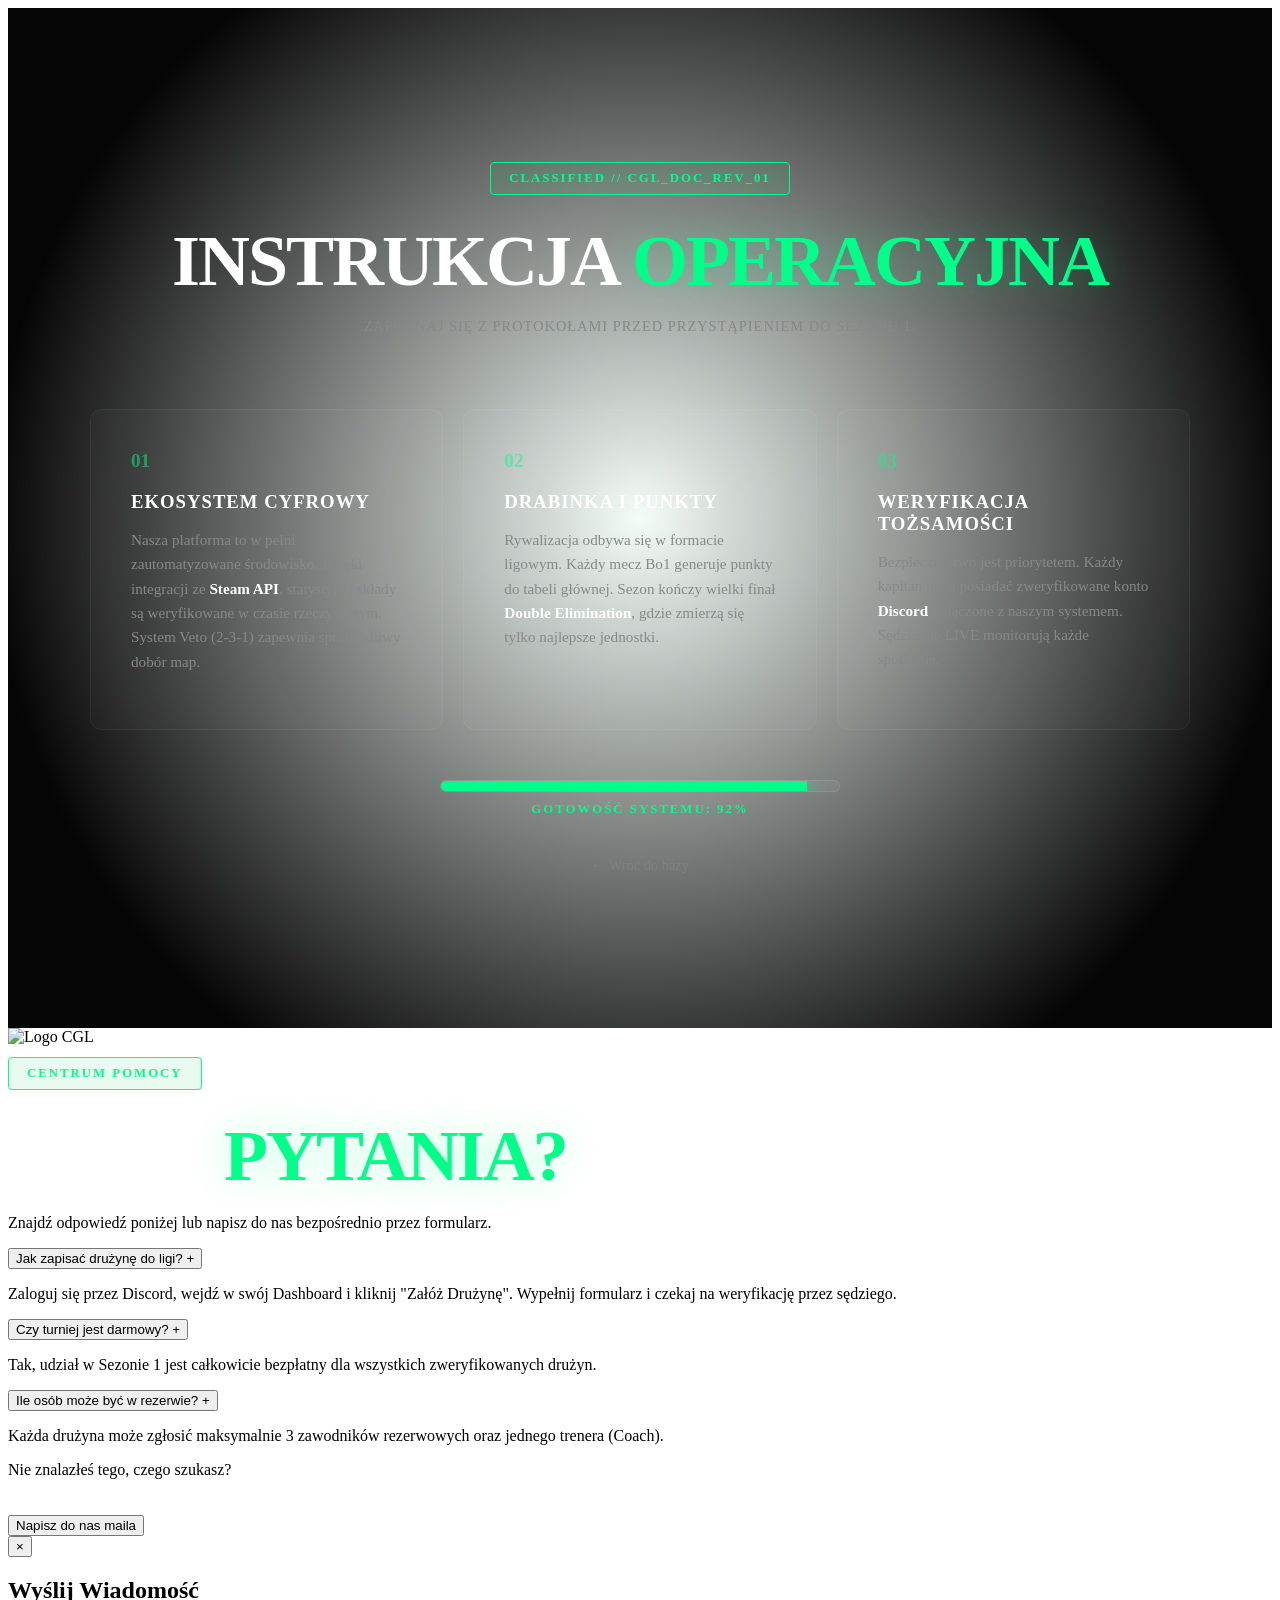
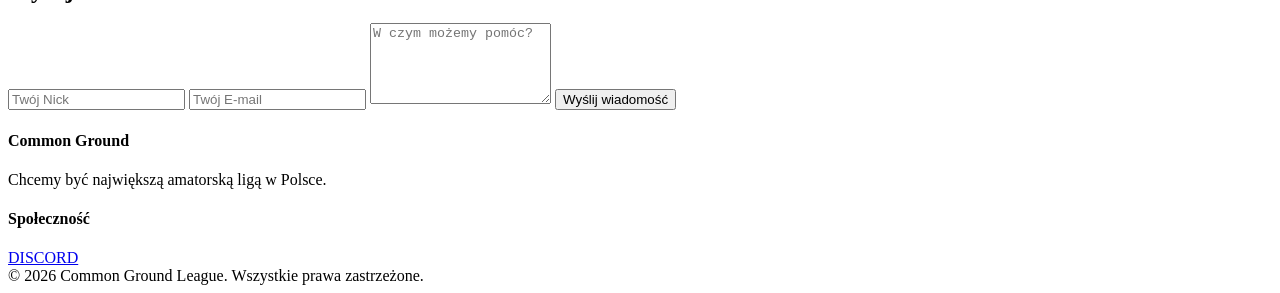
==== faq2.html @ c79f5b94 "Add files via upload" ====
<!DOCTYPE html>
<html lang="pl">
<head>
    <meta charset="UTF-8">
    <meta name="viewport" content="width=device-width, initial-scale=1.0">
    <title>Instrukcja Operacyjna | CGL</title>
    <link rel="stylesheet" href="style2.css">
    <link rel="stylesheet" href="faq2.css">
    <link href="https://fonts.googleapis.com/css2?family=Inter:wght@400;700;900&display=swap" rel="stylesheet">
</head>
<body>
    <div class="stars"></div>
    <div class="twinkling"></div>

    <div class="manual-container">
        
        <header class="manual-header">
            <div class="badge">CLASSIFIED // CGL_DOC_REV_01</div>
            
            <h1>INSTRUKCJA <span>OPERACYJNA</span></h1>
            <p class="description">ZAPOZNAJ SIĘ Z PROTOKOŁAMI PRZED PRZYSTĄPIENIEM DO SEZONU 1.</p>
        </header>

        <div class="manual-grid">
            <div class="manual-card">
                <div class="card-num">01</div>
                <h3>EKOSYSTEM CYFROWY</h3>
                <p>Nasza platforma to w pełni zautomatyzowane środowisko. Dzięki integracji ze <strong>Steam API</strong>, statystyki i składy są weryfikowane w czasie rzeczywistym. System Veto (2-3-1) zapewnia sprawiedliwy dobór map.</p>
            </div>

            <div class="manual-card">
                <div class="card-num">02</div>
                <h3>DRABINKA I PUNKTY</h3>
                <p>Rywalizacja odbywa się w formacie ligowym. Każdy mecz Bo1 generuje punkty do tabeli głównej. Sezon kończy wielki finał <strong>Double Elimination</strong>, gdzie zmierzą się tylko najlepsze jednostki.</p>
            </div>

            <div class="manual-card">
                <div class="card-num">03</div>
                <h3>WERYFIKACJA TOŻSAMOŚCI</h3>
                <p>Bezpieczeństwo jest priorytetem. Każdy kapitan musi posiadać zweryfikowane konto <strong>Discord</strong> połączone z naszym systemem. Sędziowie LIVE monitorują każde spotkanie.</p>
            </div>
        </div>

        <div class="system-status">
            <div class="progress-container">
                <div class="progress-bar-fill"></div>
            </div>
            <div class="status-text">GOTOWOŚĆ SYSTEMU: 92%</div>
        </div>

        <a href="index2.html" class="btn-back">← Wróć do bazy</a>

    </div>
</body>
</html><!DOCTYPE html>
<html lang="pl">
<head>
    <meta charset="UTF-8">
    <meta name="viewport" content="width=device-width, initial-scale=1.0">
    <title>FAQ & Kontakt | Common Ground</title>
    <link rel="stylesheet" href="global.css">
    <link rel="stylesheet" href="faq.css">
    <link href="https://fonts.googleapis.com/css2?family=Inter:wght@400;700;900&display=swap" rel="stylesheet">
</head>
<body>
    <nav class="navbar">
        <img src="logoliga.jpg" alt="Logo CGL" class="nav-logo">
       
    </nav>

    <main class="faq-page">
        <header class="faq-header">
            <h2 class="badge">CENTRUM POMOCY</h2>
            <h1>Masz <span>Pytania?</span></h1>
            <p>Znajdź odpowiedź poniżej lub napisz do nas bezpośrednio przez formularz.</p>
        </header>

        <section class="faq-wrapper">
            <div class="faq-item">
                <button class="faq-question">Jak zapisać drużynę do ligi? <span class="icon">+</span></button>
                <div class="faq-answer">
                    <p>Zaloguj się przez Discord, wejdź w swój Dashboard i kliknij "Załóż Drużynę". Wypełnij formularz i czekaj na weryfikację przez sędziego.</p>
                </div>
            </div>

            <div class="faq-item">
                <button class="faq-question">Czy turniej jest darmowy? <span class="icon">+</span></button>
                <div class="faq-answer">
                    <p>Tak, udział w Sezonie 1 jest całkowicie bezpłatny dla wszystkich zweryfikowanych drużyn.</p>
                </div>
            </div>

            <div class="faq-item">
                <button class="faq-question">Ile osób może być w rezerwie? <span class="icon">+</span></button>
                <div class="faq-answer">
                    <p>Każda drużyna może zgłosić maksymalnie 3 zawodników rezerwowych oraz jednego trenera (Coach).</p>
                </div>
            </div>
        </section>

        <section class="faq-support">
            <p>Nie znalazłeś tego, czego szukasz?</p>
            <button id="open-modal" class="btn-main" style="max-width: 300px; margin: 20px auto 0;">Napisz do nas maila</button>
        </section>
    </main>

    <div id="contact-modal" class="modal-overlay">
        <div class="modal-content">
            <button id="close-modal" class="close-btn">&times;</button>
            <div class="support-box">
                <h2>Wyślij <span>Wiadomość</span></h2>
                <form class="support-form" id="contact-form">
                    <input type="text" name="user_name" placeholder="Twój Nick" required>
                    <input type="email" name="user_email" placeholder="Twój E-mail" required>
                    <textarea name="message" placeholder="W czym możemy pomóc?" rows="5" required></textarea>
                    <button type="submit" id="contact-btn" class="btn-main">Wyślij wiadomość</button>
                </form>
            </div>
        </div>
    </div>

    <footer class="main-footer">
        <div class="footer-content">
            <div class="footer-section">
                <h4>Common Ground</h4>
                <p>Chcemy być największą amatorską ligą w Polsce.</p>
            </div>
            <div class="footer-section">
                <h4>Społeczność</h4>
                <div class="social-icons">
                    <a href="https://discord.gg/bw7rSeSnJS" class="social-btn discord-footer">DISCORD</a>
                </div>
            </div>
        </div>
        <div class="footer-bottom">
            &copy; 2026 Common Ground League. Wszystkie prawa zastrzeżone.
        </div>
    </footer>

    <script type="text/javascript" src="https://cdn.jsdelivr.net/npm/@emailjs/browser@3/dist/email.min.js"></script>
    <script>
        // 1. FAQ ACCORDION
        document.querySelectorAll('.faq-question').forEach(button => {
            button.addEventListener('click', () => {
                const faqItem = button.parentElement;
                faqItem.classList.toggle('active');
                const icon = faqItem.querySelector('.icon');
                icon.textContent = faqItem.classList.contains('active') ? '−' : '+';
            });
        });

        // 2. MODAL LOGIC
        const modal = document.getElementById('contact-modal');
        const openBtn = document.getElementById('open-modal');
        const closeBtn = document.getElementById('close-modal');

        openBtn.onclick = () => modal.classList.add('show');
        closeBtn.onclick = () => modal.classList.remove('show');
        window.onclick = (e) => { if (e.target == modal) modal.classList.remove('show'); }

        // 3. EMAIL JS
        (function(){ emailjs.init("6OImYRC4XRBs0d7pJ"); })();

        document.getElementById('contact-form').addEventListener('submit', function(e) {
            e.preventDefault();
            const btn = document.getElementById('contact-btn');
            btn.innerText = 'Wysyłanie...';
            btn.disabled = true;

            emailjs.sendForm('service_0e18ako', 'template_jlpjlck', this)
                .then(() => {
                    alert('Wiadomość wysłana!');
                    modal.classList.remove('show');
                    btn.innerText = 'Wyślij wiadomość';
                    btn.disabled = false;
                    this.reset();
                }, (err) => {
                    alert('Błąd: ' + JSON.stringify(err));
                    btn.disabled = false;
                    btn.innerText = 'Wyślij wiadomość';
                });
        });

        // 4. DISCORD AUTH UI (POŁĄCZONE I NAPRAWIONE)
        document.addEventListener('DOMContentLoaded', () => {
            const user = JSON.parse(localStorage.getItem('cgl_user'));
            const authContainer = document.getElementById('nav-auth-container');

            if (user && authContainer) {
                const avatarUrl = user.avatar 
                    ? `https://cdn.discordapp.com/avatars/${user.id}/${user.avatar}.png`
                    : 'https://cdn.discordapp.com/embed/avatars/0.png';

                authContainer.innerHTML = `
                    <div class="user-pill" onclick="window.location.href='dashboard.html'" style="cursor:pointer">
                        <img src="${avatarUrl}" class="user-avatar" style="width:30px; border-radius:50%; margin-right:10px;">
                        <span class="user-nick" style="font-weight:bold">${user.username}</span>
                    </div>
                `;
            }
        });
    </script>
</body>
</html>
---- faq2.css ----
/* --- IMPORT ZMIENNYCH Z TWOJEGO STYLU --- */
:root {
    --primary-green: #00ff88;
    --bg-dark: #050505;
    --accent-glow: rgba(0, 255, 136, 0.3);
    --soft-green: #888;
}

/* --- KONTENER GŁÓWNY (Identiko jak w index2) --- */
.manual-container {
    min-height: 100vh;
    display: flex;
    flex-direction: column;
    align-items: center;
    justify-content: center;
    text-align: center;
    padding: 60px 20px;
    background: radial-gradient(circle at center, rgba(46, 204, 113, 0.05) 0%, var(--bg-dark) 80%);
    position: relative;
    z-index: 10;
}

/* --- NAGŁÓWEK --- */
.manual-header {
    margin-bottom: 60px;
}

.badge {
    background: rgba(46, 204, 113, 0.1);
    color: var(--primary-green);
    display: inline-block;
    padding: 8px 18px;
    border-radius: 4px;
    font-size: 0.8rem;
    font-weight: bold;
    border: 1px solid var(--primary-green);
    margin-bottom: 25px;
    letter-spacing: 2px;
}

h1 {
    font-size: clamp(2.5rem, 8vw, 4.5rem);
    font-weight: 900;
    margin: 0;
    color: #fff;
    text-transform: uppercase;
    letter-spacing: -2px;
}

h1 span {
    color: var(--primary-green);
    text-shadow: 0 0 40px var(--accent-glow);
}

.description {
    color: var(--soft-green);
    font-size: 0.9rem;
    margin-top: 15px;
    letter-spacing: 1px;
    text-transform: uppercase;
}

/* --- GRID KART (NAPRAWIONY) --- */
.manual-grid {
    display: grid;
    grid-template-columns: repeat(auto-fit, minmax(300px, 1fr));
    gap: 20px;
    width: 100%;
    max-width: 1100px;
    margin-bottom: 50px;
}

.manual-card {
    background: rgba(255, 255, 255, 0.02); /* Ciemne, lekko prześwitujące */
    border: 1px solid rgba(255, 255, 255, 0.05);
    padding: 40px;
    border-radius: 12px;
    text-align: left;
    transition: 0.3s ease;
}

.manual-card:hover {
    border-color: var(--primary-green);
    background: rgba(0, 255, 136, 0.02);
    transform: translateY(-5px);
    box-shadow: 0 10px 30px rgba(0, 0, 0, 0.5);
}

.card-num {
    color: var(--primary-green);
    font-weight: 900;
    font-size: 1.2rem;
    margin-bottom: 15px;
    opacity: 0.5;
}

.manual-card h3 {
    color: #fff;
    margin-bottom: 15px;
    font-weight: 900;
    letter-spacing: 1px;
}

.manual-card p {
    color: #888;
    line-height: 1.6;
    font-size: 0.95rem;
}

.manual-card strong {
    color: #fff;
}

/* --- PASEK POSTĘPU NA DOLE --- */
.system-status {
    width: 100%;
    max-width: 400px;
}

.progress-container {
    height: 10px;
    background: rgba(255, 255, 255, 0.05);
    border-radius: 20px;
    overflow: hidden;
    border: 1px solid rgba(255, 255, 255, 0.1);
    margin-bottom: 10px;
}

.progress-bar-fill {
    height: 100%;
    background: var(--primary-green);
    box-shadow: 0 0 20px var(--primary-green);
    width: 92%; /* Na sztywno jak na screenie */
}

.status-text {
    font-size: 0.8rem;
    font-weight: 900;
    color: var(--primary-green);
    letter-spacing: 2px;
}

/* --- PRZYCISK POWROTU --- */
.btn-back {
    margin-top: 40px;
    color: var(--soft-green);
    text-decoration: none;
    font-size: 0.9rem;
    opacity: 0.6;
    transition: 0.3s;
}

.btn-back:hover {
    color: var(--primary-green);
    opacity: 1;
}
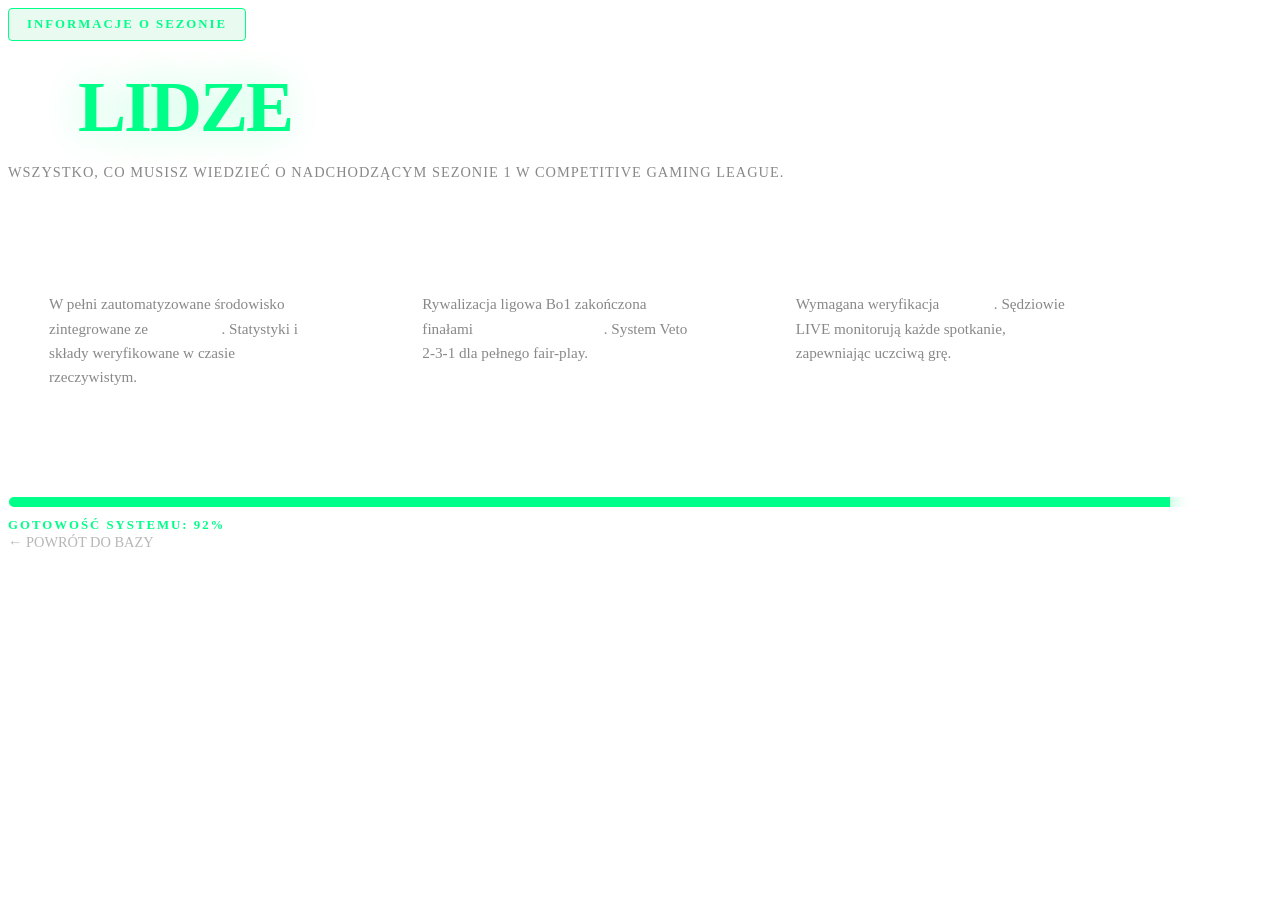
==== commit 256e1be8: "Update faq2.html" ====
--- a/faq2.html
+++ b/faq2.html
@@ -3,7 +3,7 @@
 <head>
     <meta charset="UTF-8">
     <meta name="viewport" content="width=device-width, initial-scale=1.0">
-    <title>Instrukcja Operacyjna | CGL</title>
+    <title>Informacje | CGL</title>
     <link rel="stylesheet" href="style2.css">
     <link rel="stylesheet" href="faq2.css">
     <link href="https://fonts.googleapis.com/css2?family=Inter:wght@400;700;900&display=swap" rel="stylesheet">
@@ -12,193 +12,38 @@
     <div class="stars"></div>
     <div class="twinkling"></div>
 
-    <div class="manual-container">
-        
-        <header class="manual-header">
-            <div class="badge">CLASSIFIED // CGL_DOC_REV_01</div>
+    <main class="soon-container">
+        <div class="content-box">
+            <div class="badge">INFORMACJE O SEZONIE</div>
             
-            <h1>INSTRUKCJA <span>OPERACYJNA</span></h1>
-            <p class="description">ZAPOZNAJ SIĘ Z PROTOKOŁAMI PRZED PRZYSTĄPIENIEM DO SEZONU 1.</p>
-        </header>
+            <h1 class="soon-title">O <span>LIDZE</span></h1>
+            
+            <p class="description">Wszystko, co musisz wiedzieć o nadchodzącym Sezonie 1 w Competitive Gaming League.</p>
 
-        <div class="manual-grid">
-            <div class="manual-card">
-                <div class="card-num">01</div>
-                <h3>EKOSYSTEM CYFROWY</h3>
-                <p>Nasza platforma to w pełni zautomatyzowane środowisko. Dzięki integracji ze <strong>Steam API</strong>, statystyki i składy są weryfikowane w czasie rzeczywistym. System Veto (2-3-1) zapewnia sprawiedliwy dobór map.</p>
+            <div class="manual-grid">
+                <div class="manual-card">
+                    <h3>EKOSYSTEM</h3>
+                    <p>W pełni zautomatyzowane środowisko zintegrowane ze <strong>Steam API</strong>. Statystyki i składy weryfikowane w czasie rzeczywistym.</p>
+                </div>
+
+                <div class="manual-card">
+                    <h3>FORMAT</h3>
+                    <p>Rywalizacja ligowa Bo1 zakończona finałami <strong>Double Elimination</strong>. System Veto 2-3-1 dla pełnego fair-play.</p>
+                </div>
+
+                <div class="manual-card">
+                    <h3>ZASADY</h3>
+                    <p>Wymagana weryfikacja <strong>Discord</strong>. Sędziowie LIVE monitorują każde spotkanie, zapewniając uczciwą grę.</p>
+                </div>
             </div>
 
-            <div class="manual-card">
-                <div class="card-num">02</div>
-                <h3>DRABINKA I PUNKTY</h3>
-                <p>Rywalizacja odbywa się w formacie ligowym. Każdy mecz Bo1 generuje punkty do tabeli głównej. Sezon kończy wielki finał <strong>Double Elimination</strong>, gdzie zmierzą się tylko najlepsze jednostki.</p>
-            </div>
-
-            <div class="manual-card">
-                <div class="card-num">03</div>
-                <h3>WERYFIKACJA TOŻSAMOŚCI</h3>
-                <p>Bezpieczeństwo jest priorytetem. Każdy kapitan musi posiadać zweryfikowane konto <strong>Discord</strong> połączone z naszym systemem. Sędziowie LIVE monitorują każde spotkanie.</p>
-            </div>
-        </div>
-
-        <div class="system-status">
             <div class="progress-container">
                 <div class="progress-bar-fill"></div>
             </div>
             <div class="status-text">GOTOWOŚĆ SYSTEMU: 92%</div>
+
+            <a href="index2.html" class="btn-back">← POWRÓT DO BAZY</a>
         </div>
-
-        <a href="index2.html" class="btn-back">← Wróć do bazy</a>
-
-    </div>
+    </main>
 </body>
-</html><!DOCTYPE html>
-<html lang="pl">
-<head>
-    <meta charset="UTF-8">
-    <meta name="viewport" content="width=device-width, initial-scale=1.0">
-    <title>FAQ & Kontakt | Common Ground</title>
-    <link rel="stylesheet" href="global.css">
-    <link rel="stylesheet" href="faq.css">
-    <link href="https://fonts.googleapis.com/css2?family=Inter:wght@400;700;900&display=swap" rel="stylesheet">
-</head>
-<body>
-    <nav class="navbar">
-        <img src="logoliga.jpg" alt="Logo CGL" class="nav-logo">
-       
-    </nav>
-
-    <main class="faq-page">
-        <header class="faq-header">
-            <h2 class="badge">CENTRUM POMOCY</h2>
-            <h1>Masz <span>Pytania?</span></h1>
-            <p>Znajdź odpowiedź poniżej lub napisz do nas bezpośrednio przez formularz.</p>
-        </header>
-
-        <section class="faq-wrapper">
-            <div class="faq-item">
-                <button class="faq-question">Jak zapisać drużynę do ligi? <span class="icon">+</span></button>
-                <div class="faq-answer">
-                    <p>Zaloguj się przez Discord, wejdź w swój Dashboard i kliknij "Załóż Drużynę". Wypełnij formularz i czekaj na weryfikację przez sędziego.</p>
-                </div>
-            </div>
-
-            <div class="faq-item">
-                <button class="faq-question">Czy turniej jest darmowy? <span class="icon">+</span></button>
-                <div class="faq-answer">
-                    <p>Tak, udział w Sezonie 1 jest całkowicie bezpłatny dla wszystkich zweryfikowanych drużyn.</p>
-                </div>
-            </div>
-
-            <div class="faq-item">
-                <button class="faq-question">Ile osób może być w rezerwie? <span class="icon">+</span></button>
-                <div class="faq-answer">
-                    <p>Każda drużyna może zgłosić maksymalnie 3 zawodników rezerwowych oraz jednego trenera (Coach).</p>
-                </div>
-            </div>
-        </section>
-
-        <section class="faq-support">
-            <p>Nie znalazłeś tego, czego szukasz?</p>
-            <button id="open-modal" class="btn-main" style="max-width: 300px; margin: 20px auto 0;">Napisz do nas maila</button>
-        </section>
-    </main>
-
-    <div id="contact-modal" class="modal-overlay">
-        <div class="modal-content">
-            <button id="close-modal" class="close-btn">&times;</button>
-            <div class="support-box">
-                <h2>Wyślij <span>Wiadomość</span></h2>
-                <form class="support-form" id="contact-form">
-                    <input type="text" name="user_name" placeholder="Twój Nick" required>
-                    <input type="email" name="user_email" placeholder="Twój E-mail" required>
-                    <textarea name="message" placeholder="W czym możemy pomóc?" rows="5" required></textarea>
-                    <button type="submit" id="contact-btn" class="btn-main">Wyślij wiadomość</button>
-                </form>
-            </div>
-        </div>
-    </div>
-
-    <footer class="main-footer">
-        <div class="footer-content">
-            <div class="footer-section">
-                <h4>Common Ground</h4>
-                <p>Chcemy być największą amatorską ligą w Polsce.</p>
-            </div>
-            <div class="footer-section">
-                <h4>Społeczność</h4>
-                <div class="social-icons">
-                    <a href="https://discord.gg/bw7rSeSnJS" class="social-btn discord-footer">DISCORD</a>
-                </div>
-            </div>
-        </div>
-        <div class="footer-bottom">
-            &copy; 2026 Common Ground League. Wszystkie prawa zastrzeżone.
-        </div>
-    </footer>
-
-    <script type="text/javascript" src="https://cdn.jsdelivr.net/npm/@emailjs/browser@3/dist/email.min.js"></script>
-    <script>
-        // 1. FAQ ACCORDION
-        document.querySelectorAll('.faq-question').forEach(button => {
-            button.addEventListener('click', () => {
-                const faqItem = button.parentElement;
-                faqItem.classList.toggle('active');
-                const icon = faqItem.querySelector('.icon');
-                icon.textContent = faqItem.classList.contains('active') ? '−' : '+';
-            });
-        });
-
-        // 2. MODAL LOGIC
-        const modal = document.getElementById('contact-modal');
-        const openBtn = document.getElementById('open-modal');
-        const closeBtn = document.getElementById('close-modal');
-
-        openBtn.onclick = () => modal.classList.add('show');
-        closeBtn.onclick = () => modal.classList.remove('show');
-        window.onclick = (e) => { if (e.target == modal) modal.classList.remove('show'); }
-
-        // 3. EMAIL JS
-        (function(){ emailjs.init("6OImYRC4XRBs0d7pJ"); })();
-
-        document.getElementById('contact-form').addEventListener('submit', function(e) {
-            e.preventDefault();
-            const btn = document.getElementById('contact-btn');
-            btn.innerText = 'Wysyłanie...';
-            btn.disabled = true;
-
-            emailjs.sendForm('service_0e18ako', 'template_jlpjlck', this)
-                .then(() => {
-                    alert('Wiadomość wysłana!');
-                    modal.classList.remove('show');
-                    btn.innerText = 'Wyślij wiadomość';
-                    btn.disabled = false;
-                    this.reset();
-                }, (err) => {
-                    alert('Błąd: ' + JSON.stringify(err));
-                    btn.disabled = false;
-                    btn.innerText = 'Wyślij wiadomość';
-                });
-        });
-
-        // 4. DISCORD AUTH UI (POŁĄCZONE I NAPRAWIONE)
-        document.addEventListener('DOMContentLoaded', () => {
-            const user = JSON.parse(localStorage.getItem('cgl_user'));
-            const authContainer = document.getElementById('nav-auth-container');
-
-            if (user && authContainer) {
-                const avatarUrl = user.avatar 
-                    ? `https://cdn.discordapp.com/avatars/${user.id}/${user.avatar}.png`
-                    : 'https://cdn.discordapp.com/embed/avatars/0.png';
-
-                authContainer.innerHTML = `
-                    <div class="user-pill" onclick="window.location.href='dashboard.html'" style="cursor:pointer">
-                        <img src="${avatarUrl}" class="user-avatar" style="width:30px; border-radius:50%; margin-right:10px;">
-                        <span class="user-nick" style="font-weight:bold">${user.username}</span>
-                    </div>
-                `;
-            }
-        });
-    </script>
-</body>
-</html>+</html>
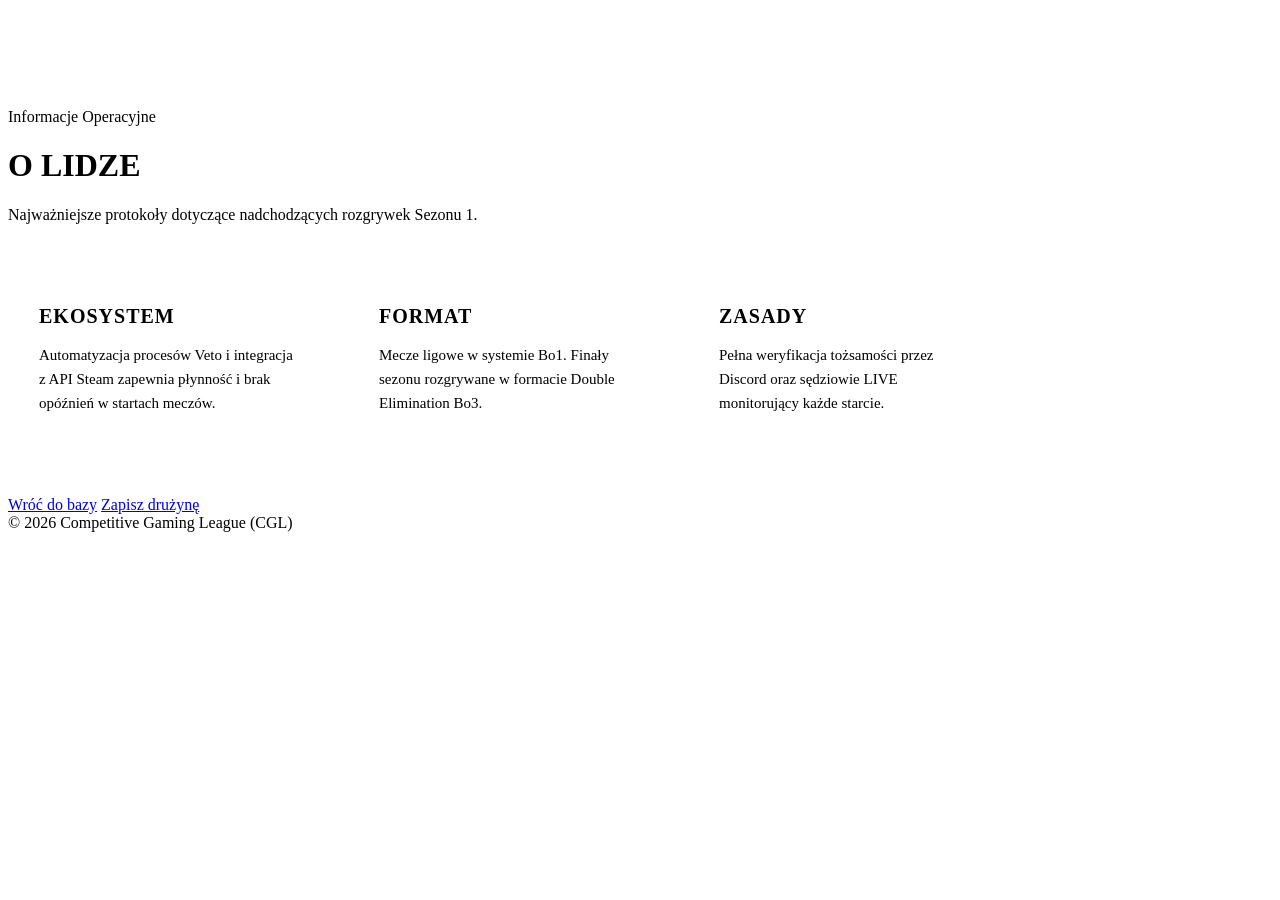
==== commit 261d2dd5: "Update faq2.html" ====
--- a/faq2.html
+++ b/faq2.html
@@ -3,47 +3,44 @@
 <head>
     <meta charset="UTF-8">
     <meta name="viewport" content="width=device-width, initial-scale=1.0">
-    <title>Informacje | CGL</title>
-    <link rel="stylesheet" href="style2.css">
-    <link rel="stylesheet" href="faq2.css">
-    <link href="https://fonts.googleapis.com/css2?family=Inter:wght@400;700;900&display=swap" rel="stylesheet">
+    <title>Informacje | CGL Sezon 1</title>
+    <link rel="stylesheet" href="style2.css"> <link rel="stylesheet" href="faq2.css">   <link href="https://fonts.googleapis.com/css2?family=Inter:wght@400;700;900&display=swap" rel="stylesheet">
 </head>
 <body>
-    <div class="stars"></div>
-    <div class="twinkling"></div>
+    <div class="hero-bg"></div>
 
-    <main class="soon-container">
-        <div class="content-box">
-            <div class="badge">INFORMACJE O SEZONIE</div>
-            
-            <h1 class="soon-title">O <span>LIDZE</span></h1>
-            
-            <p class="description">Wszystko, co musisz wiedzieć o nadchodzącym Sezonie 1 w Competitive Gaming League.</p>
+    <main class="main-content">
+        <header class="header-section">
+            <div class="status-badge">Informacje Operacyjne</div>
+            <h1>O <span>LIDZE</span></h1>
+            <p>Najważniejsze protokoły dotyczące nadchodzących rozgrywek Sezonu 1.</p>
+        </header>
 
-            <div class="manual-grid">
-                <div class="manual-card">
-                    <h3>EKOSYSTEM</h3>
-                    <p>W pełni zautomatyzowane środowisko zintegrowane ze <strong>Steam API</strong>. Statystyki i składy weryfikowane w czasie rzeczywistym.</p>
-                </div>
-
-                <div class="manual-card">
-                    <h3>FORMAT</h3>
-                    <p>Rywalizacja ligowa Bo1 zakończona finałami <strong>Double Elimination</strong>. System Veto 2-3-1 dla pełnego fair-play.</p>
-                </div>
-
-                <div class="manual-card">
-                    <h3>ZASADY</h3>
-                    <p>Wymagana weryfikacja <strong>Discord</strong>. Sędziowie LIVE monitorują każde spotkanie, zapewniając uczciwą grę.</p>
-                </div>
+        <div class="faq-grid">
+            <div class="faq-card">
+                <h3>Ekosystem</h3>
+                <p>Automatyzacja procesów Veto i integracja z API Steam zapewnia płynność i brak opóźnień w startach meczów.</p>
             </div>
 
-            <div class="progress-container">
-                <div class="progress-bar-fill"></div>
+            <div class="faq-card">
+                <h3>Format</h3>
+                <p>Mecze ligowe w systemie Bo1. Finały sezonu rozgrywane w formacie Double Elimination Bo3.</p>
             </div>
-            <div class="status-text">GOTOWOŚĆ SYSTEMU: 92%</div>
 
-            <a href="index2.html" class="btn-back">← POWRÓT DO BAZY</a>
+            <div class="faq-card">
+                <h3>Zasady</h3>
+                <p>Pełna weryfikacja tożsamości przez Discord oraz sędziowie LIVE monitorujący każde starcie.</p>
+            </div>
+        </div>
+
+        <div class="cta-container" style="margin-top: 50px;">
+            <a href="index2.html" class="btn-secondary">Wróć do bazy</a>
+            <a href="join2.html" class="btn-join">Zapisz drużynę</a>
         </div>
     </main>
+
+    <footer>
+        &copy; 2026 Competitive Gaming League (CGL)
+    </footer>
 </body>
 </html>
--- a/faq2.css
+++ b/faq2.css
@@ -1,156 +1,68 @@
-/* --- IMPORT ZMIENNYCH Z TWOJEGO STYLU --- */
-:root {
-    --primary-green: #00ff88;
-    --bg-dark: #050505;
-    --accent-glow: rgba(0, 255, 136, 0.3);
-    --soft-green: #888;
-}
+/* --- FAQ SPECIFIC STYLE --- */
 
-/* --- KONTENER GŁÓWNY (Identiko jak w index2) --- */
-.manual-container {
-    min-height: 100vh;
-    display: flex;
-    flex-direction: column;
-    align-items: center;
-    justify-content: center;
-    text-align: center;
-    padding: 60px 20px;
-    background: radial-gradient(circle at center, rgba(46, 204, 113, 0.05) 0%, var(--bg-dark) 80%);
-    position: relative;
-    z-index: 10;
-}
-
-/* --- NAGŁÓWEK --- */
-.manual-header {
-    margin-bottom: 60px;
-}
-
-.badge {
-    background: rgba(46, 204, 113, 0.1);
-    color: var(--primary-green);
-    display: inline-block;
-    padding: 8px 18px;
-    border-radius: 4px;
-    font-size: 0.8rem;
-    font-weight: bold;
-    border: 1px solid var(--primary-green);
-    margin-bottom: 25px;
-    letter-spacing: 2px;
-}
-
-h1 {
-    font-size: clamp(2.5rem, 8vw, 4.5rem);
-    font-weight: 900;
-    margin: 0;
-    color: #fff;
-    text-transform: uppercase;
-    letter-spacing: -2px;
-}
-
-h1 span {
-    color: var(--primary-green);
-    text-shadow: 0 0 40px var(--accent-glow);
-}
-
-.description {
-    color: var(--soft-green);
-    font-size: 0.9rem;
-    margin-top: 15px;
-    letter-spacing: 1px;
-    text-transform: uppercase;
-}
-
-/* --- GRID KART (NAPRAWIONY) --- */
-.manual-grid {
-    display: grid;
-    grid-template-columns: repeat(auto-fit, minmax(300px, 1fr));
-    gap: 20px;
-    width: 100%;
-    max-width: 1100px;
+.header-section {
     margin-bottom: 50px;
 }
 
-.manual-card {
-    background: rgba(255, 255, 255, 0.02); /* Ciemne, lekko prześwitujące */
-    border: 1px solid rgba(255, 255, 255, 0.05);
-    padding: 40px;
+/* Karty informacyjne - dopasowane do stylu Twoich przycisków */
+.faq-grid {
+    display: grid;
+    grid-template-columns: repeat(auto-fit, minmax(280px, 1fr));
+    gap: 20px;
+    max-width: 1000px;
+    width: 100%;
+}
+
+.faq-card {
+    background: rgba(255, 255, 255, 0.03); /* Bardzo delikatne tło */
+    border: 1px solid rgba(255, 255, 255, 0.08);
+    padding: 30px;
     border-radius: 12px;
     text-align: left;
-    transition: 0.3s ease;
+    transition: all 0.3s ease;
 }
 
-.manual-card:hover {
-    border-color: var(--primary-green);
+/* Hover zgodny z Twoim stylem btn-secondary */
+.faq-card:hover {
     background: rgba(0, 255, 136, 0.02);
+    border-color: var(--primary);
     transform: translateY(-5px);
-    box-shadow: 0 10px 30px rgba(0, 0, 0, 0.5);
 }
 
-.card-num {
-    color: var(--primary-green);
+.faq-card h3 {
+    color: var(--primary);
+    margin: 0 0 15px 0;
+    font-size: 20px;
     font-weight: 900;
-    font-size: 1.2rem;
-    margin-bottom: 15px;
-    opacity: 0.5;
-}
-
-.manual-card h3 {
-    color: #fff;
-    margin-bottom: 15px;
-    font-weight: 900;
+    text-transform: uppercase;
     letter-spacing: 1px;
 }
 
-.manual-card p {
-    color: #888;
+.faq-card p {
+    color: var(--text-dim);
+    margin: 0;
+    font-size: 15px;
     line-height: 1.6;
-    font-size: 0.95rem;
 }
 
-.manual-card strong {
-    color: #fff;
+/* Naprawa marginesów dla treści */
+.main-content {
+    justify-content: flex-start !important; /* Pozwala na przewijanie jeśli treści jest dużo */
+    padding-top: 100px !important;
+    overflow-y: auto;
 }
 
-/* --- PASEK POSTĘPU NA DOLE --- */
-.system-status {
-    width: 100%;
-    max-width: 400px;
+/* Pasek przewijania (Scrollbar) pasujący do stylu */
+::-webkit-scrollbar {
+    width: 8px;
 }
-
-.progress-container {
-    height: 10px;
-    background: rgba(255, 255, 255, 0.05);
-    border-radius: 20px;
-    overflow: hidden;
-    border: 1px solid rgba(255, 255, 255, 0.1);
-    margin-bottom: 10px;
+::-webkit-scrollbar-track {
+    background: var(--bg);
 }
-
-.progress-bar-fill {
-    height: 100%;
-    background: var(--primary-green);
-    box-shadow: 0 0 20px var(--primary-green);
-    width: 92%; /* Na sztywno jak na screenie */
+::-webkit-scrollbar-thumb {
+    background: #111;
+    border-radius: 10px;
 }
-
-.status-text {
-    font-size: 0.8rem;
-    font-weight: 900;
-    color: var(--primary-green);
-    letter-spacing: 2px;
+::-webkit-scrollbar-thumb:hover {
+    background: var(--primary);
 }
-
-/* --- PRZYCISK POWROTU --- */
-.btn-back {
-    margin-top: 40px;
-    color: var(--soft-green);
-    text-decoration: none;
-    font-size: 0.9rem;
-    opacity: 0.6;
-    transition: 0.3s;
-}
-
-.btn-back:hover {
-    color: var(--primary-green);
-    opacity: 1;
-}
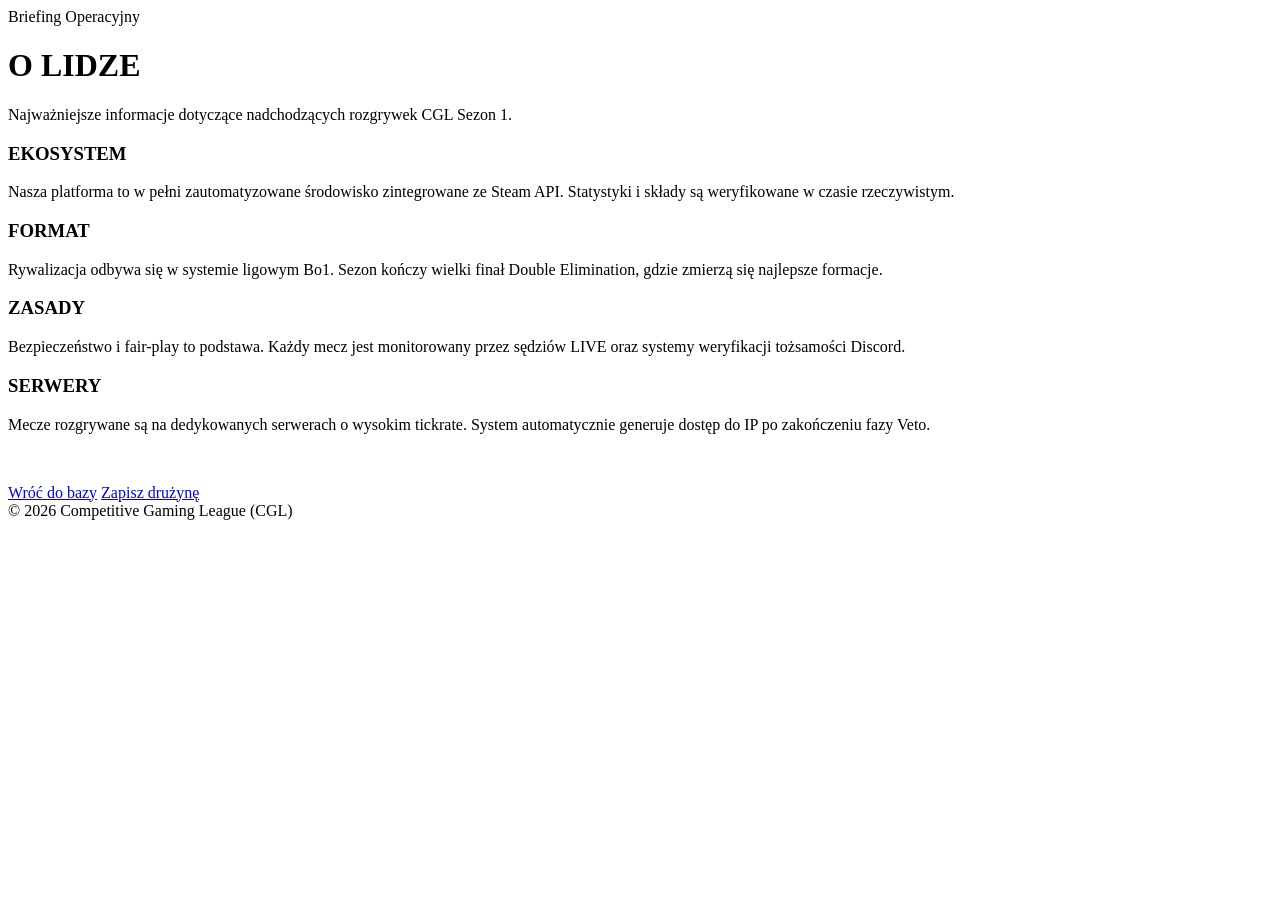
==== commit 86b1b915: "Update faq2.html" ====
--- a/faq2.html
+++ b/faq2.html
@@ -3,33 +3,40 @@
 <head>
     <meta charset="UTF-8">
     <meta name="viewport" content="width=device-width, initial-scale=1.0">
-    <title>Informacje | CGL Sezon 1</title>
-    <link rel="stylesheet" href="style2.css"> <link rel="stylesheet" href="faq2.css">   <link href="https://fonts.googleapis.com/css2?family=Inter:wght@400;700;900&display=swap" rel="stylesheet">
+    <title>O Lidze | CGL Sezon 1</title>
+    <link rel="stylesheet" href="style2.css">
+    <link rel="stylesheet" href="faq2.css">
+    <link href="https://fonts.googleapis.com/css2?family=Inter:wght@400;700;900&display=swap" rel="stylesheet">
 </head>
 <body>
     <div class="hero-bg"></div>
 
     <main class="main-content">
-        <header class="header-section">
-            <div class="status-badge">Informacje Operacyjne</div>
+        <header>
+            <div class="status-badge">Briefing Operacyjny</div>
             <h1>O <span>LIDZE</span></h1>
-            <p>Najważniejsze protokoły dotyczące nadchodzących rozgrywek Sezonu 1.</p>
+            <p>Najważniejsze informacje dotyczące nadchodzących rozgrywek CGL Sezon 1.</p>
         </header>
 
         <div class="faq-grid">
-            <div class="faq-card">
-                <h3>Ekosystem</h3>
-                <p>Automatyzacja procesów Veto i integracja z API Steam zapewnia płynność i brak opóźnień w startach meczów.</p>
+            <div class="faq-box">
+                <h3>EKOSYSTEM</h3>
+                <p>Nasza platforma to w pełni zautomatyzowane środowisko zintegrowane ze Steam API. Statystyki i składy są weryfikowane w czasie rzeczywistym.</p>
             </div>
 
-            <div class="faq-card">
-                <h3>Format</h3>
-                <p>Mecze ligowe w systemie Bo1. Finały sezonu rozgrywane w formacie Double Elimination Bo3.</p>
+            <div class="faq-box">
+                <h3>FORMAT</h3>
+                <p>Rywalizacja odbywa się w systemie ligowym Bo1. Sezon kończy wielki finał Double Elimination, gdzie zmierzą się najlepsze formacje.</p>
             </div>
 
-            <div class="faq-card">
-                <h3>Zasady</h3>
-                <p>Pełna weryfikacja tożsamości przez Discord oraz sędziowie LIVE monitorujący każde starcie.</p>
+            <div class="faq-box">
+                <h3>ZASADY</h3>
+                <p>Bezpieczeństwo i fair-play to podstawa. Każdy mecz jest monitorowany przez sędziów LIVE oraz systemy weryfikacji tożsamości Discord.</p>
+            </div>
+
+            <div class="faq-box">
+                <h3>SERWERY</h3>
+                <p>Mecze rozgrywane są na dedykowanych serwerach o wysokim tickrate. System automatycznie generuje dostęp do IP po zakończeniu fazy Veto.</p>
             </div>
         </div>
 
--- a/faq2.css
+++ b/faq2.css
@@ -1,68 +1,293 @@
-/* --- FAQ SPECIFIC STYLE --- */
-
-.header-section {
-    margin-bottom: 50px;
-}
-
-/* Karty informacyjne - dopasowane do stylu Twoich przycisków */
-.faq-grid {
-    display: grid;
-    grid-template-columns: repeat(auto-fit, minmax(280px, 1fr));
-    gap: 20px;
-    max-width: 1000px;
+/* =========================================
+   1. LAYOUT GŁÓWNY I NAGŁÓWEK
+   ========================================= */
+.faq-page {
+    padding: 140px 20px 80px;
+    min-height: 100vh;
+    display: flex;
+    flex-direction: column;
+    align-items: center;
+    background: radial-gradient(circle at top, rgba(46, 204, 113, 0.08) 0%, var(--bg-dark) 70%);
+}
+
+.faq-header {
+    text-align: center;
+    margin-bottom: 60px;
+}
+
+.faq-header h1 {
+    font-size: clamp(2.5rem, 8vw, 4.5rem);
+    font-weight: 900;
+    letter-spacing: -2px;
+    margin-bottom: 15px;
+}
+
+.faq-header h1 span {
+    color: var(--primary-green);
+    text-shadow: 0 0 30px var(--accent-glow);
+}
+
+.faq-header p {
+    color: var(--soft-green);
+    font-size: 1.1rem;
+    opacity: 0.8;
+}
+
+/* =========================================
+   2. FAQ ACCORDION (Lista Pytań)
+   ========================================= */
+.faq-wrapper {
+    max-width: 850px;
     width: 100%;
-}
-
-.faq-card {
-    background: rgba(255, 255, 255, 0.03); /* Bardzo delikatne tło */
-    border: 1px solid rgba(255, 255, 255, 0.08);
-    padding: 30px;
+    display: flex;
+    flex-direction: column;
+    gap: 15px;
+}
+
+.faq-item {
+    background: rgba(255, 255, 255, 0.03);
+    border: 1px solid rgba(255, 255, 255, 0.05);
     border-radius: 12px;
+    transition: all 0.4s cubic-bezier(0.175, 0.885, 0.32, 1.275);
+    overflow: hidden;
+}
+
+.faq-item:hover {
+    border-color: rgba(46, 204, 113, 0.4);
+    background: rgba(46, 204, 113, 0.02);
+    transform: translateX(10px);
+}
+
+.faq-question {
+    width: 100%;
+    padding: 25px;
+    background: none;
+    border: none;
+    display: flex;
+    justify-content: space-between;
+    align-items: center;
+    color: #fff;
+    font-size: 1.15rem;
+    font-weight: 700;
+    cursor: pointer;
     text-align: left;
-    transition: all 0.3s ease;
-}
-
-/* Hover zgodny z Twoim stylem btn-secondary */
-.faq-card:hover {
-    background: rgba(0, 255, 136, 0.02);
-    border-color: var(--primary);
+    font-family: inherit;
+}
+
+.icon {
+    color: var(--primary-green);
+    font-size: 1.4rem;
+    transition: transform 0.4s ease;
+    background: rgba(46, 204, 113, 0.1);
+    width: 35px;
+    height: 35px;
+    display: flex;
+    align-items: center;
+    justify-content: center;
+    border-radius: 50%;
+}
+
+.faq-answer {
+    max-height: 0;
+    padding: 0 25px;
+    color: var(--soft-green);
+    line-height: 1.7;
+    opacity: 0;
+    transition: all 0.4s ease;
+}
+
+/* Stan aktywny pytania */
+.faq-item.active {
+    background: rgba(46, 204, 113, 0.05);
+    border-color: var(--primary-green);
+    box-shadow: 0 0 30px rgba(46, 204, 113, 0.1);
+}
+
+.faq-item.active .faq-answer {
+    max-height: 300px;
+    padding-bottom: 25px;
+    opacity: 1;
+}
+
+.faq-item.active .icon {
+    transform: rotate(135deg);
+    background: var(--primary-green);
+    color: #000;
+}
+
+/* =========================================
+   3. MODAL (Okienko Kontaktowe)
+   ========================================= */
+.modal-overlay {
+    position: fixed;
+    top: 0; left: 0;
+    width: 100%; height: 100%;
+    background: rgba(0, 0, 0, 0.9);
+    backdrop-filter: blur(15px);
+    display: flex;
+    justify-content: center;
+    align-items: center;
+    z-index: 9999;
+    opacity: 0;
+    visibility: hidden;
+    transition: all 0.4s ease;
+}
+
+.modal-overlay.show {
+    opacity: 1;
+    visibility: visible;
+}
+
+.modal-content {
+    background: #0f0f0f;
+    border: 1px solid var(--primary-green);
+    padding: 45px;
+    border-radius: 20px;
+    position: relative;
+    width: 95%;
+    max-width: 500px;
+    transform: translateY(50px) scale(0.9);
+    transition: all 0.4s cubic-bezier(0.68, -0.55, 0.265, 1.55);
+    box-shadow: 0 0 60px rgba(46, 204, 113, 0.2);
+}
+
+.modal-overlay.show .modal-content {
+    transform: translateY(0) scale(1);
+}
+
+.close-btn {
+    position: absolute;
+    top: 20px; right: 20px;
+    background: rgba(255,255,255,0.05);
+    border: none;
+    color: #fff;
+    width: 40px; height: 40px;
+    border-radius: 50%;
+    font-size: 1.5rem;
+    cursor: pointer;
+    transition: 0.3s;
+}
+
+.close-btn:hover {
+    background: #ff4757;
+    transform: rotate(90deg);
+}
+
+/* =========================================
+   4. FORMULARZ W MODALU I POLA INPUT
+   ========================================= */
+.support-box h2 {
+    font-size: 2rem;
+    margin-bottom: 10px;
+    font-weight: 900;
+}
+
+.support-form {
+    display: flex;
+    flex-direction: column;
+    gap: 15px;
+    margin-top: 25px;
+}
+
+.support-form input, 
+.support-form textarea {
+    background: #000;
+    border: 1px solid #222;
+    padding: 15px;
+    color: #fff;
+    border-radius: 8px;
+    font-family: 'Inter', sans-serif;
+    transition: 0.3s;
+}
+
+.support-form input:focus, 
+.support-form textarea:focus {
+    outline: none;
+    border-color: var(--primary-green);
+    box-shadow: 0 0 15px rgba(46, 204, 113, 0.1);
+}
+
+/* =========================================
+   5. SEKCJA DOLNA (Napisz do nas)
+   ========================================= */
+.faq-support {
+    margin-top: 60px;
+    text-align: center;
+}
+
+.faq-support p {
+    color: var(--soft-green);
+    margin-bottom: 20px;
+    font-size: 1.1rem;
+}
+
+/* =========================================
+   6. ZMODYFIKOWANE PRZYCISKI (KLUCZOWE ZMIANY)
+   ========================================= */
+
+/* Wspólny styl dla obu przycisków (na stronie i w modalu) */
+#open-modal.btn-main,
+.support-form .btn-main {
+    /* Reset starych stylów */
+    background: transparent;
+    color: var(--primary-green);
+    
+    /* Neonowa ramka */
+    border: 2px solid var(--primary-green);
+    border-radius: 30px; /* Zaokrąglony kształt 'pigułki' */
+    
+    /* Czcionka i tekst */
+    font-family: 'Inter', sans-serif;
+    font-size: 1rem;
+    font-weight: 700;
+    text-transform: uppercase;
+    letter-spacing: 2px;
+    
+    /* Wymiary i odstępy */
+    display: block;
+    width: 100%; /* Rozciągnij na pełną szerokość kontenera */
+    max-width: 300px; /* Ograniczenie szerokości */
+    margin: 20px auto 0; /* Wyśrodkowanie na dole strony */
+    padding: 16px 30px;
+    
+    /* Animacje i blask */
+    cursor: pointer;
+    transition: all 0.3s cubic-bezier(0.175, 0.885, 0.32, 1.275);
+    box-shadow: 0 0 15px rgba(46, 204, 113, 0.1);
+}
+
+/* Korekta dla przycisku wewnątrz formularza modala */
+.support-form .btn-main {
+    margin-top: 10px; /* Większy odstęp w formularzu */
+    max-width: 100%; /* W modalu na pełną szerokość */
+}
+
+/* EFEKT PO NAJECHANIU MYSZKĄ (Hover) */
+#open-modal.btn-main:hover,
+.support-form .btn-main:hover {
+    /* Pełne zielone tło i czarny tekst */
+    background: var(--primary-green);
+    color: #000;
+    
+    /* Efekt uniesienia i mocniejszy neonowy blask */
     transform: translateY(-5px);
-}
-
-.faq-card h3 {
-    color: var(--primary);
-    margin: 0 0 15px 0;
-    font-size: 20px;
-    font-weight: 900;
-    text-transform: uppercase;
-    letter-spacing: 1px;
-}
-
-.faq-card p {
-    color: var(--text-dim);
-    margin: 0;
-    font-size: 15px;
-    line-height: 1.6;
-}
-
-/* Naprawa marginesów dla treści */
-.main-content {
-    justify-content: flex-start !important; /* Pozwala na przewijanie jeśli treści jest dużo */
-    padding-top: 100px !important;
-    overflow-y: auto;
-}
-
-/* Pasek przewijania (Scrollbar) pasujący do stylu */
-::-webkit-scrollbar {
-    width: 8px;
-}
-::-webkit-scrollbar-track {
-    background: var(--bg);
-}
-::-webkit-scrollbar-thumb {
-    background: #111;
-    border-radius: 10px;
-}
-::-webkit-scrollbar-thumb:hover {
-    background: var(--primary);
-}
+    box-shadow: 0 10px 30px rgba(46, 204, 113, 0.5), 
+                0 0 40px rgba(46, 204, 113, 0.3);
+}
+
+/* EFEKT PO KLIKNIĘCIU (Active) */
+#open-modal.btn-main:active,
+.support-form .btn-main:active {
+    transform: translateY(-2px);
+    box-shadow: 0 5px 15px rgba(46, 204, 113, 0.4);
+}
+
+/* =========================================
+   7. STOPKA I RESP_MEDIA
+   ========================================= */
+.main-footer {
+    margin-top: auto;
+    padding: 40px;
+    opacity: 0.4;
+    font-size: 0.85rem;
+}
